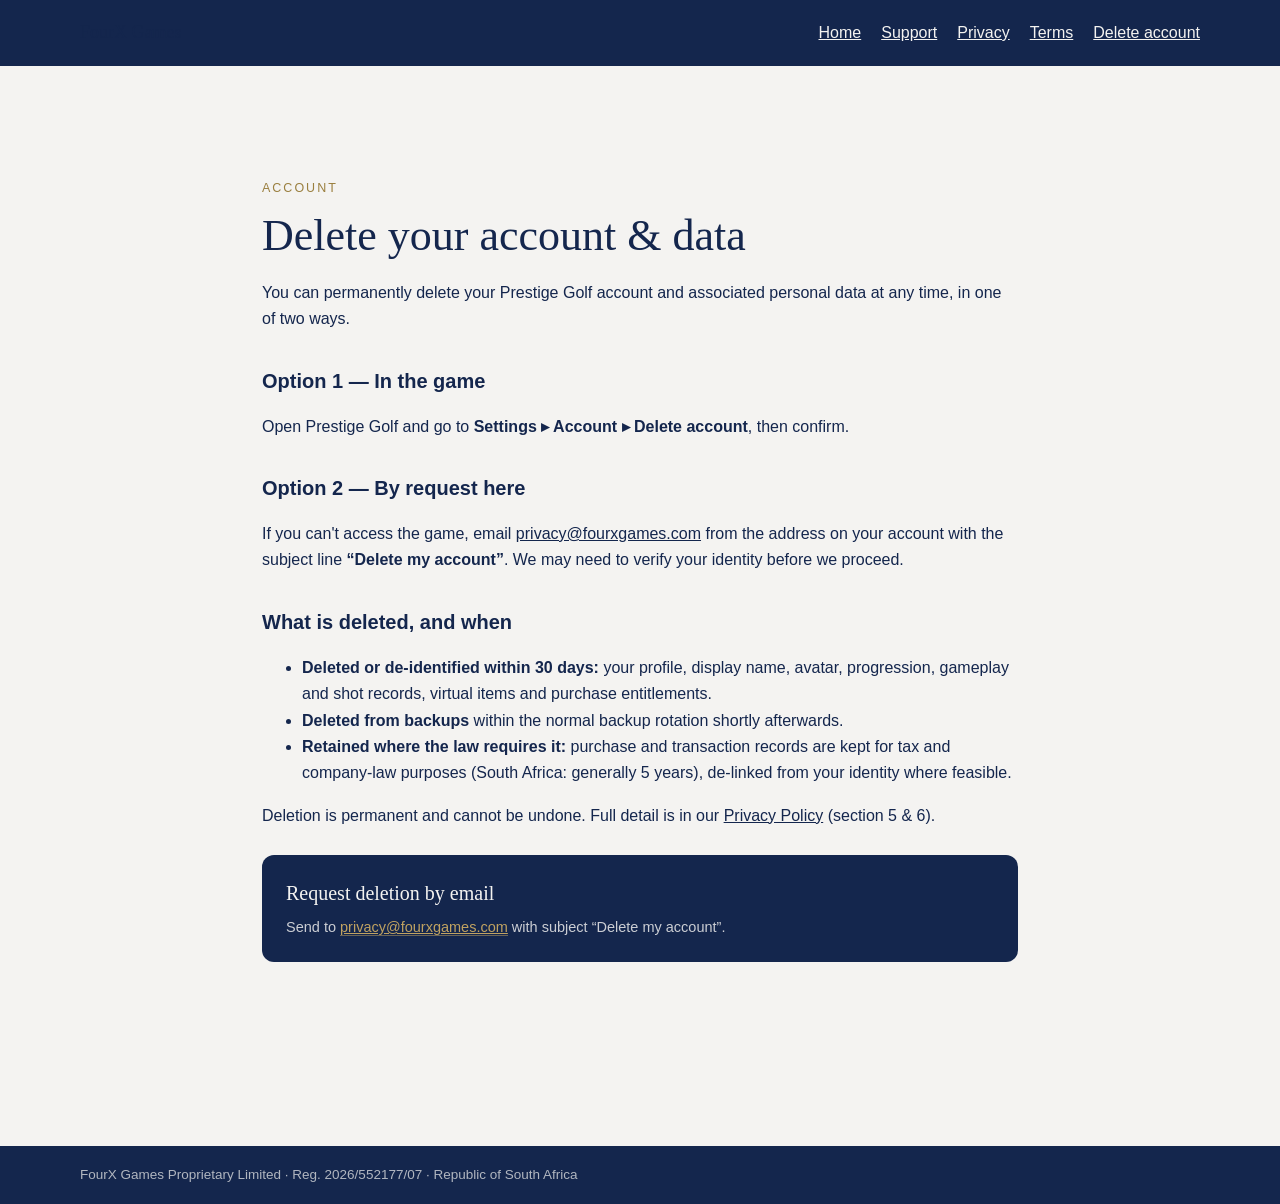
==== delete-account/index.html @ 18157cb7 "fix(site): one contact address, no draft captions, and URLs that actually resolve Five things, all f" ====
<!DOCTYPE html>
<html lang="en">
<head>
<meta charset="utf-8">
<meta name="viewport" content="width=device-width, initial-scale=1">
<title>Delete your account — FourX Games</title>
<link rel="icon" type="image/svg+xml" href="/assets/fourx-logo.svg">
<link rel="canonical" href="https://www.fourxgames.com/delete-account/">
<!-- GENERATED by tools/build-static-pages.py from index.html — do not edit by hand.
     Edit the text in index.html and re-run the script, or the two will disagree. -->
<style>
  body { margin:0; background:#F4F3F1; color:#14264D;
         font-family:-apple-system,BlinkMacSystemFont,"Segoe UI",Roboto,Helvetica,Arial,sans-serif;
         line-height:1.65; }
  header, footer { background:#14264D; }
  header a { color:#F4F3F1; }
  footer { color:rgba(244,243,241,0.7); font-size:13.5px; }
  footer a { color:rgba(244,243,241,0.7); }
  .bar { max-width:1120px; margin:0 auto; padding:18px 32px; display:flex; gap:20px;
          align-items:center; flex-wrap:wrap; }
  .bar .brand { font-family:Georgia,'Times New Roman',serif; font-size:18px; margin-right:auto; }
  .wrap { max-width:820px; margin:0 auto; padding:48px 32px 88px; }
  h1 { font-family:Georgia,'Times New Roman',serif; font-weight:500; font-size:34px;
        line-height:1.15; margin:0 0 18px; }
  h2 { font-size:20px; margin:32px 0 10px; }
  h3 { font-size:16px; margin:22px 0 8px; }
  table { border-collapse:collapse; width:100%; margin:14px 0; font-size:14px; }
  th, td { border:1px solid #d5dae5; padding:7px 9px; text-align:left; vertical-align:top; }
  th { background:#e8ecf4; }
  code { background:#e8ecf4; padding:1px 4px; border-radius:3px; }
  a { color:#14264D; }
  blockquote { border-left:3px solid #c9d0e0; margin:14px 0; padding:2px 0 2px 14px; color:#41506f; }
  img { max-width:100%; height:auto; }
</style>
</head>
<body>
<header><div class="bar">
  <span class="brand">FourX Games</span>
  <a href="/">Home</a><a href="/support/">Support</a><a href="/privacy/">Privacy</a>
  <a href="/terms/">Terms</a><a href="/delete-account/">Delete account</a>
</div></header>
<main class="wrap">
<div data-dc-tpl="108" style="max-width: 820px; margin: 0px auto; padding: 64px 32px 96px;">
        <div data-dc-tpl="109" style="font-size: 12.5px; letter-spacing: 0.16em; text-transform: uppercase; color: rgb(154, 127, 63); margin-bottom: 14px;">Account</div>
        <h1 data-dc-tpl="110" style="font-family: Newsreader, serif; font-weight: 500; font-size: 44px; line-height: 1.08; margin: 0px 0px 20px;">Delete your account &amp; data</h1>
        <div data-dc-tpl="111" class="doc">
          <p data-dc-tpl="112">You can permanently delete your Prestige Golf account and associated personal data at any time, in one of two ways.</p>
          <h2 data-dc-tpl="113">Option 1 — In the game</h2>
          <p data-dc-tpl="114">Open Prestige Golf and go to <strong data-dc-tpl="115">Settings ▸ Account ▸ Delete account</strong>, then confirm.</p>
          <h2 data-dc-tpl="116">Option 2 — By request here</h2>
          <p data-dc-tpl="117">If you can't access the game, email <a data-dc-tpl="118" href="mailto:privacy@fourxgames.com">privacy@fourxgames.com</a> from the address on your account with the subject line <strong data-dc-tpl="119">“Delete my account”</strong>. We may need to verify your identity before we proceed.</p>
          <h2 data-dc-tpl="120">What is deleted, and when</h2>
          <ul data-dc-tpl="121">
            <li data-dc-tpl="122"><strong data-dc-tpl="123">Deleted or de-identified within 30 days:</strong> your profile, display name, avatar, progression, gameplay and shot records, virtual items and purchase entitlements.</li>
            <li data-dc-tpl="124"><strong data-dc-tpl="125">Deleted from backups</strong> within the normal backup rotation shortly afterwards.</li>
            <li data-dc-tpl="126"><strong data-dc-tpl="127">Retained where the law requires it:</strong> purchase and transaction records are kept for tax and company-law purposes (South Africa: generally 5 years), de-linked from your identity where feasible.</li>
          </ul>
          <p data-dc-tpl="128">Deletion is permanent and cannot be undone. Full detail is in our <a data-dc-tpl="129" href="/privacy/">Privacy Policy</a> (section 5 &amp; 6).</p>
          <div data-dc-tpl="130" style="margin-top: 26px; padding: 22px 24px; background: rgb(20, 38, 77); color: rgb(244, 243, 241); border-radius: 12px;">
            <div data-dc-tpl="131" style="font-family: Newsreader, serif; font-size: 20px; margin-bottom: 6px;">Request deletion by email</div>
            <p data-dc-tpl="132" style="margin: 0px; color: rgba(244, 243, 241, 0.82); font-size: 14.5px;">Send to <a data-dc-tpl="133" href="mailto:privacy@fourxgames.com?subject=Delete%20my%20account" style="color: rgb(192, 162, 97); border-bottom: 1px solid rgba(192, 162, 97, 0.5);">privacy@fourxgames.com</a> with subject “Delete my account”.</p>
          </div>
        </div>
      </div>
</main>
<footer><div class="bar">
  <span>FourX Games Proprietary Limited · Reg. 2026/552177/07 · Republic of South Africa</span>
</div></footer>
</body>
</html>
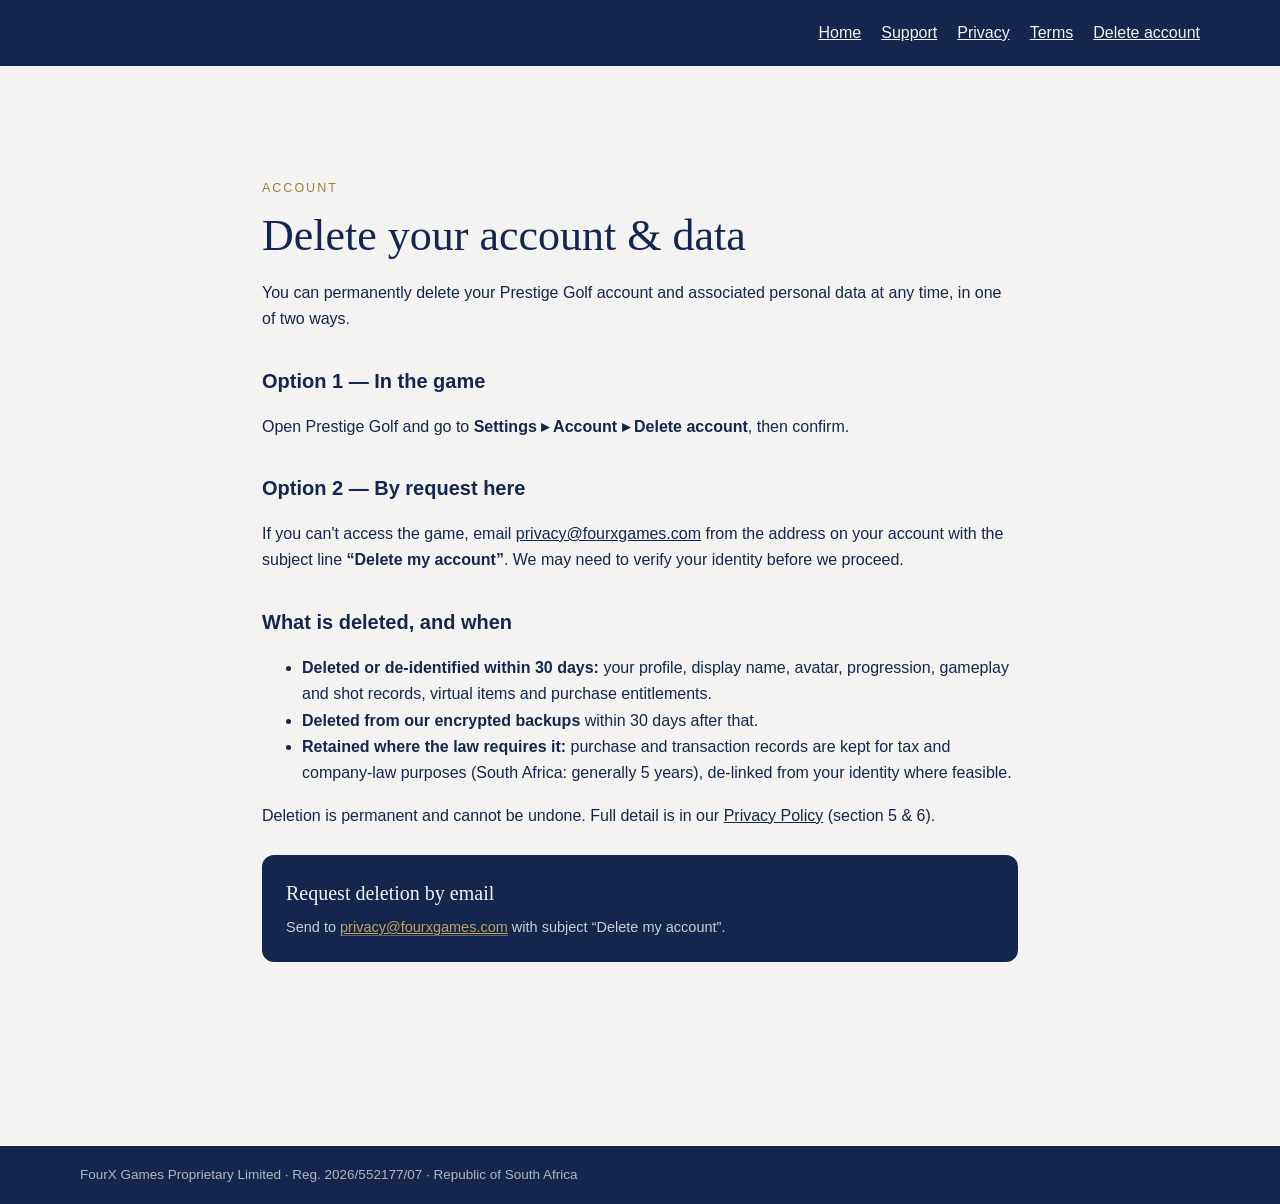
==== commit 2311999d: "fix(site): serve our own fonts and scripts, and four wording corrections NO THIRD PARTY IS CONTACTED" ====
--- a/delete-account/index.html
+++ b/delete-account/index.html
@@ -40,25 +40,25 @@
   <a href="/terms/">Terms</a><a href="/delete-account/">Delete account</a>
 </div></header>
 <main class="wrap">
-<div data-dc-tpl="108" style="max-width: 820px; margin: 0px auto; padding: 64px 32px 96px;">
-        <div data-dc-tpl="109" style="font-size: 12.5px; letter-spacing: 0.16em; text-transform: uppercase; color: rgb(154, 127, 63); margin-bottom: 14px;">Account</div>
-        <h1 data-dc-tpl="110" style="font-family: Newsreader, serif; font-weight: 500; font-size: 44px; line-height: 1.08; margin: 0px 0px 20px;">Delete your account &amp; data</h1>
-        <div data-dc-tpl="111" class="doc">
-          <p data-dc-tpl="112">You can permanently delete your Prestige Golf account and associated personal data at any time, in one of two ways.</p>
-          <h2 data-dc-tpl="113">Option 1 — In the game</h2>
-          <p data-dc-tpl="114">Open Prestige Golf and go to <strong data-dc-tpl="115">Settings ▸ Account ▸ Delete account</strong>, then confirm.</p>
-          <h2 data-dc-tpl="116">Option 2 — By request here</h2>
-          <p data-dc-tpl="117">If you can't access the game, email <a data-dc-tpl="118" href="mailto:privacy@fourxgames.com">privacy@fourxgames.com</a> from the address on your account with the subject line <strong data-dc-tpl="119">“Delete my account”</strong>. We may need to verify your identity before we proceed.</p>
-          <h2 data-dc-tpl="120">What is deleted, and when</h2>
-          <ul data-dc-tpl="121">
-            <li data-dc-tpl="122"><strong data-dc-tpl="123">Deleted or de-identified within 30 days:</strong> your profile, display name, avatar, progression, gameplay and shot records, virtual items and purchase entitlements.</li>
-            <li data-dc-tpl="124"><strong data-dc-tpl="125">Deleted from backups</strong> within the normal backup rotation shortly afterwards.</li>
-            <li data-dc-tpl="126"><strong data-dc-tpl="127">Retained where the law requires it:</strong> purchase and transaction records are kept for tax and company-law purposes (South Africa: generally 5 years), de-linked from your identity where feasible.</li>
+<div data-dc-tpl="106" style="max-width: 820px; margin: 0px auto; padding: 64px 32px 96px;">
+        <div data-dc-tpl="107" style="font-size: 12.5px; letter-spacing: 0.16em; text-transform: uppercase; color: rgb(154, 127, 63); margin-bottom: 14px;">Account</div>
+        <h1 data-dc-tpl="108" style="font-family: Newsreader, serif; font-weight: 500; font-size: 44px; line-height: 1.08; margin: 0px 0px 20px;">Delete your account &amp; data</h1>
+        <div data-dc-tpl="109" class="doc">
+          <p data-dc-tpl="110">You can permanently delete your Prestige Golf account and associated personal data at any time, in one of two ways.</p>
+          <h2 data-dc-tpl="111">Option 1 — In the game</h2>
+          <p data-dc-tpl="112">Open Prestige Golf and go to <strong data-dc-tpl="113">Settings ▸ Account ▸ Delete account</strong>, then confirm.</p>
+          <h2 data-dc-tpl="114">Option 2 — By request here</h2>
+          <p data-dc-tpl="115">If you can't access the game, email <a data-dc-tpl="116" href="mailto:privacy@fourxgames.com">privacy@fourxgames.com</a> from the address on your account with the subject line <strong data-dc-tpl="117">“Delete my account”</strong>. We may need to verify your identity before we proceed.</p>
+          <h2 data-dc-tpl="118">What is deleted, and when</h2>
+          <ul data-dc-tpl="119">
+            <li data-dc-tpl="120"><strong data-dc-tpl="121">Deleted or de-identified within 30 days:</strong> your profile, display name, avatar, progression, gameplay and shot records, virtual items and purchase entitlements.</li>
+            <li data-dc-tpl="122"><strong data-dc-tpl="123">Deleted from our encrypted backups</strong> within 30 days after that.</li>
+            <li data-dc-tpl="124"><strong data-dc-tpl="125">Retained where the law requires it:</strong> purchase and transaction records are kept for tax and company-law purposes (South Africa: generally 5 years), de-linked from your identity where feasible.</li>
           </ul>
-          <p data-dc-tpl="128">Deletion is permanent and cannot be undone. Full detail is in our <a data-dc-tpl="129" href="/privacy/">Privacy Policy</a> (section 5 &amp; 6).</p>
-          <div data-dc-tpl="130" style="margin-top: 26px; padding: 22px 24px; background: rgb(20, 38, 77); color: rgb(244, 243, 241); border-radius: 12px;">
-            <div data-dc-tpl="131" style="font-family: Newsreader, serif; font-size: 20px; margin-bottom: 6px;">Request deletion by email</div>
-            <p data-dc-tpl="132" style="margin: 0px; color: rgba(244, 243, 241, 0.82); font-size: 14.5px;">Send to <a data-dc-tpl="133" href="mailto:privacy@fourxgames.com?subject=Delete%20my%20account" style="color: rgb(192, 162, 97); border-bottom: 1px solid rgba(192, 162, 97, 0.5);">privacy@fourxgames.com</a> with subject “Delete my account”.</p>
+          <p data-dc-tpl="126">Deletion is permanent and cannot be undone. Full detail is in our <a data-dc-tpl="127" href="/privacy/">Privacy Policy</a> (section 5 &amp; 6).</p>
+          <div data-dc-tpl="128" style="margin-top: 26px; padding: 22px 24px; background: rgb(20, 38, 77); color: rgb(244, 243, 241); border-radius: 12px;">
+            <div data-dc-tpl="129" style="font-family: Newsreader, serif; font-size: 20px; margin-bottom: 6px;">Request deletion by email</div>
+            <p data-dc-tpl="130" style="margin: 0px; color: rgba(244, 243, 241, 0.82); font-size: 14.5px;">Send to <a data-dc-tpl="131" href="mailto:privacy@fourxgames.com?subject=Delete%20my%20account" style="color: rgb(192, 162, 97); border-bottom: 1px solid rgba(192, 162, 97, 0.5);">privacy@fourxgames.com</a> with subject “Delete my account”.</p>
           </div>
         </div>
       </div>
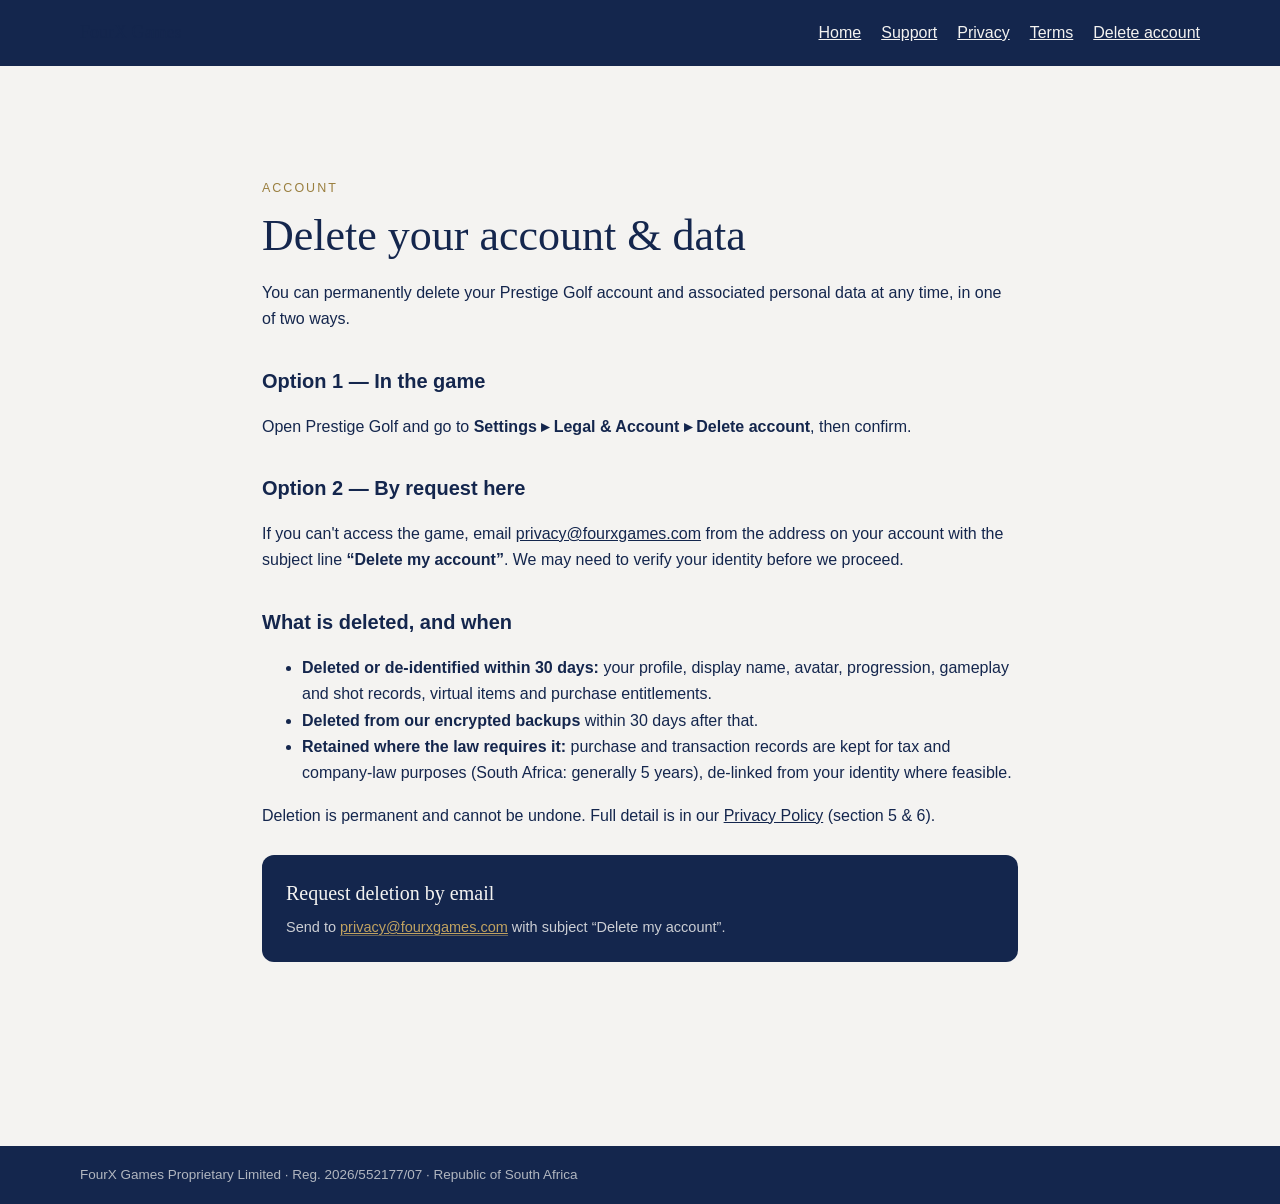
==== commit f0601450: "legal: the in-app deletion path is Settings > Legal & Account > Delete account The delete-account pa" ====
--- a/delete-account/index.html
+++ b/delete-account/index.html
@@ -46,7 +46,7 @@
         <div data-dc-tpl="109" class="doc">
           <p data-dc-tpl="110">You can permanently delete your Prestige Golf account and associated personal data at any time, in one of two ways.</p>
           <h2 data-dc-tpl="111">Option 1 — In the game</h2>
-          <p data-dc-tpl="112">Open Prestige Golf and go to <strong data-dc-tpl="113">Settings ▸ Account ▸ Delete account</strong>, then confirm.</p>
+          <p data-dc-tpl="112">Open Prestige Golf and go to <strong data-dc-tpl="113">Settings ▸ Legal &amp; Account ▸ Delete account</strong>, then confirm.</p>
           <h2 data-dc-tpl="114">Option 2 — By request here</h2>
           <p data-dc-tpl="115">If you can't access the game, email <a data-dc-tpl="116" href="mailto:privacy@fourxgames.com">privacy@fourxgames.com</a> from the address on your account with the subject line <strong data-dc-tpl="117">“Delete my account”</strong>. We may need to verify your identity before we proceed.</p>
           <h2 data-dc-tpl="118">What is deleted, and when</h2>
